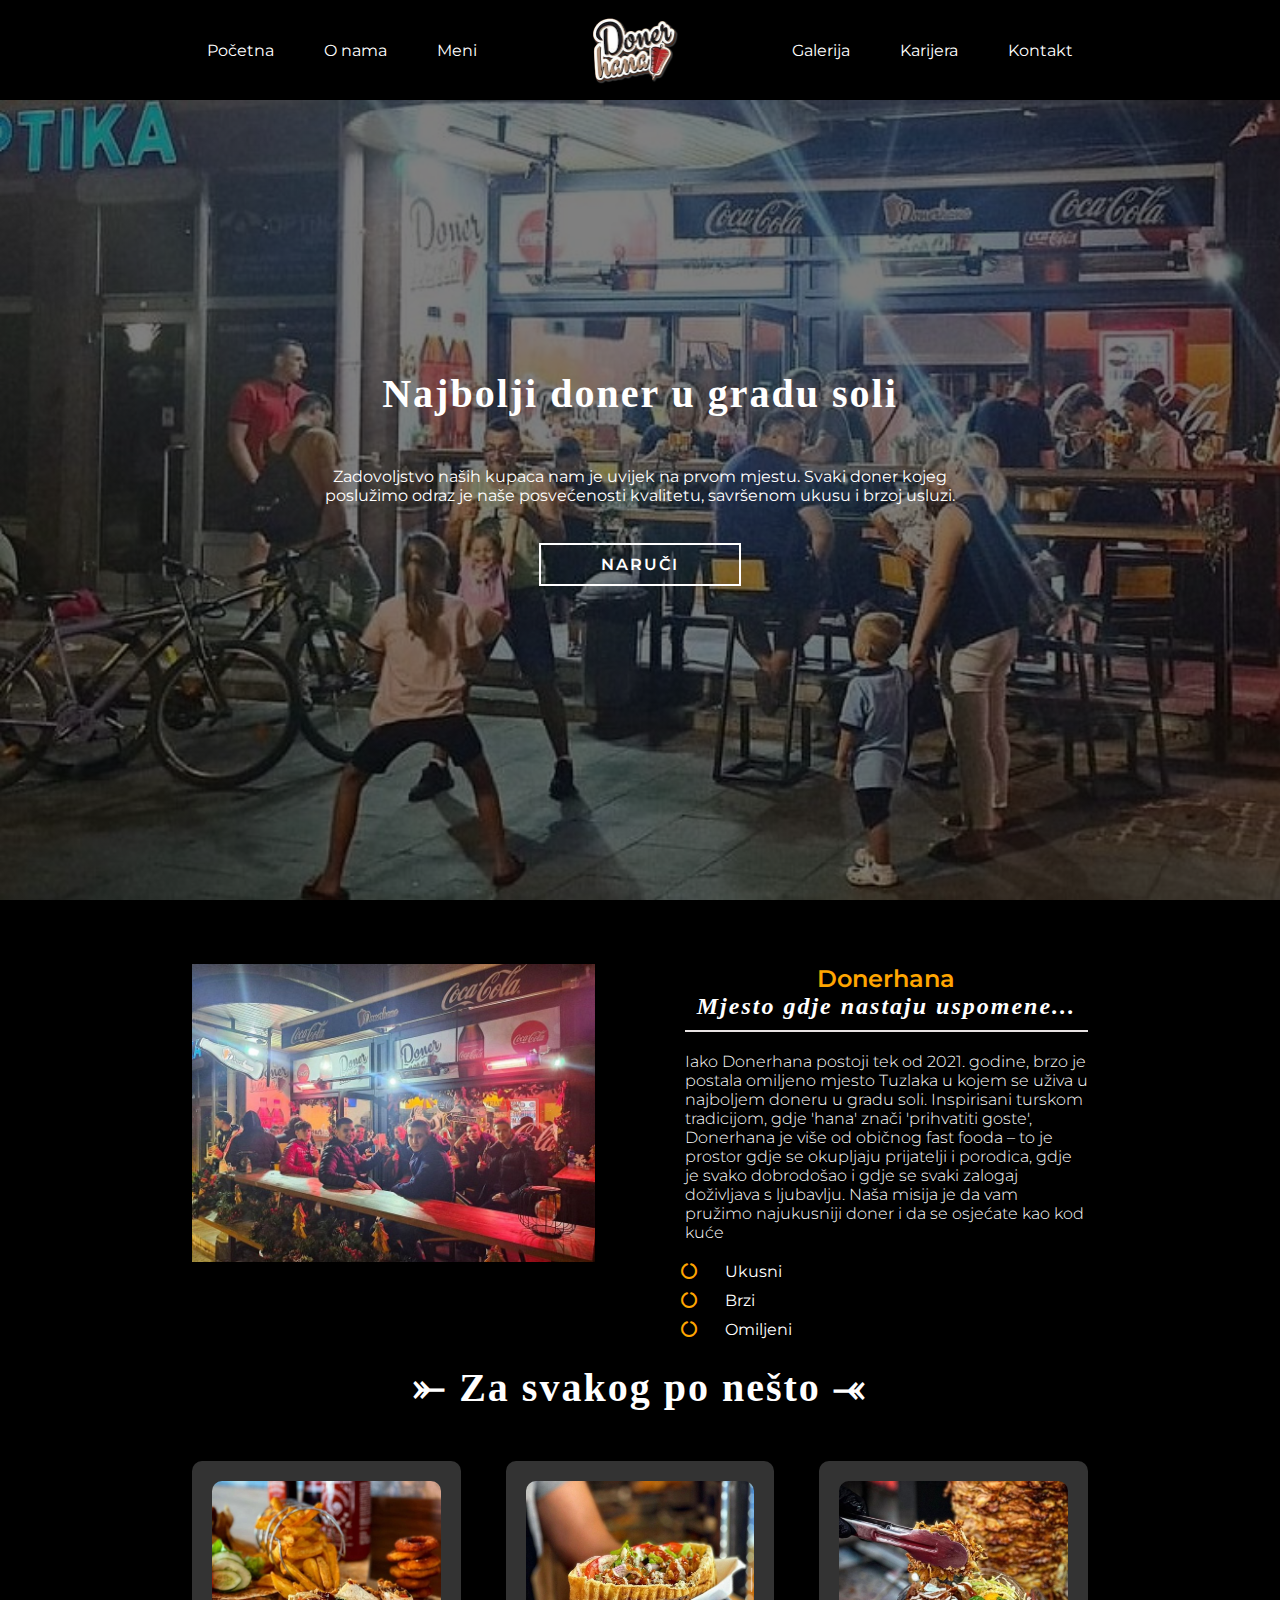
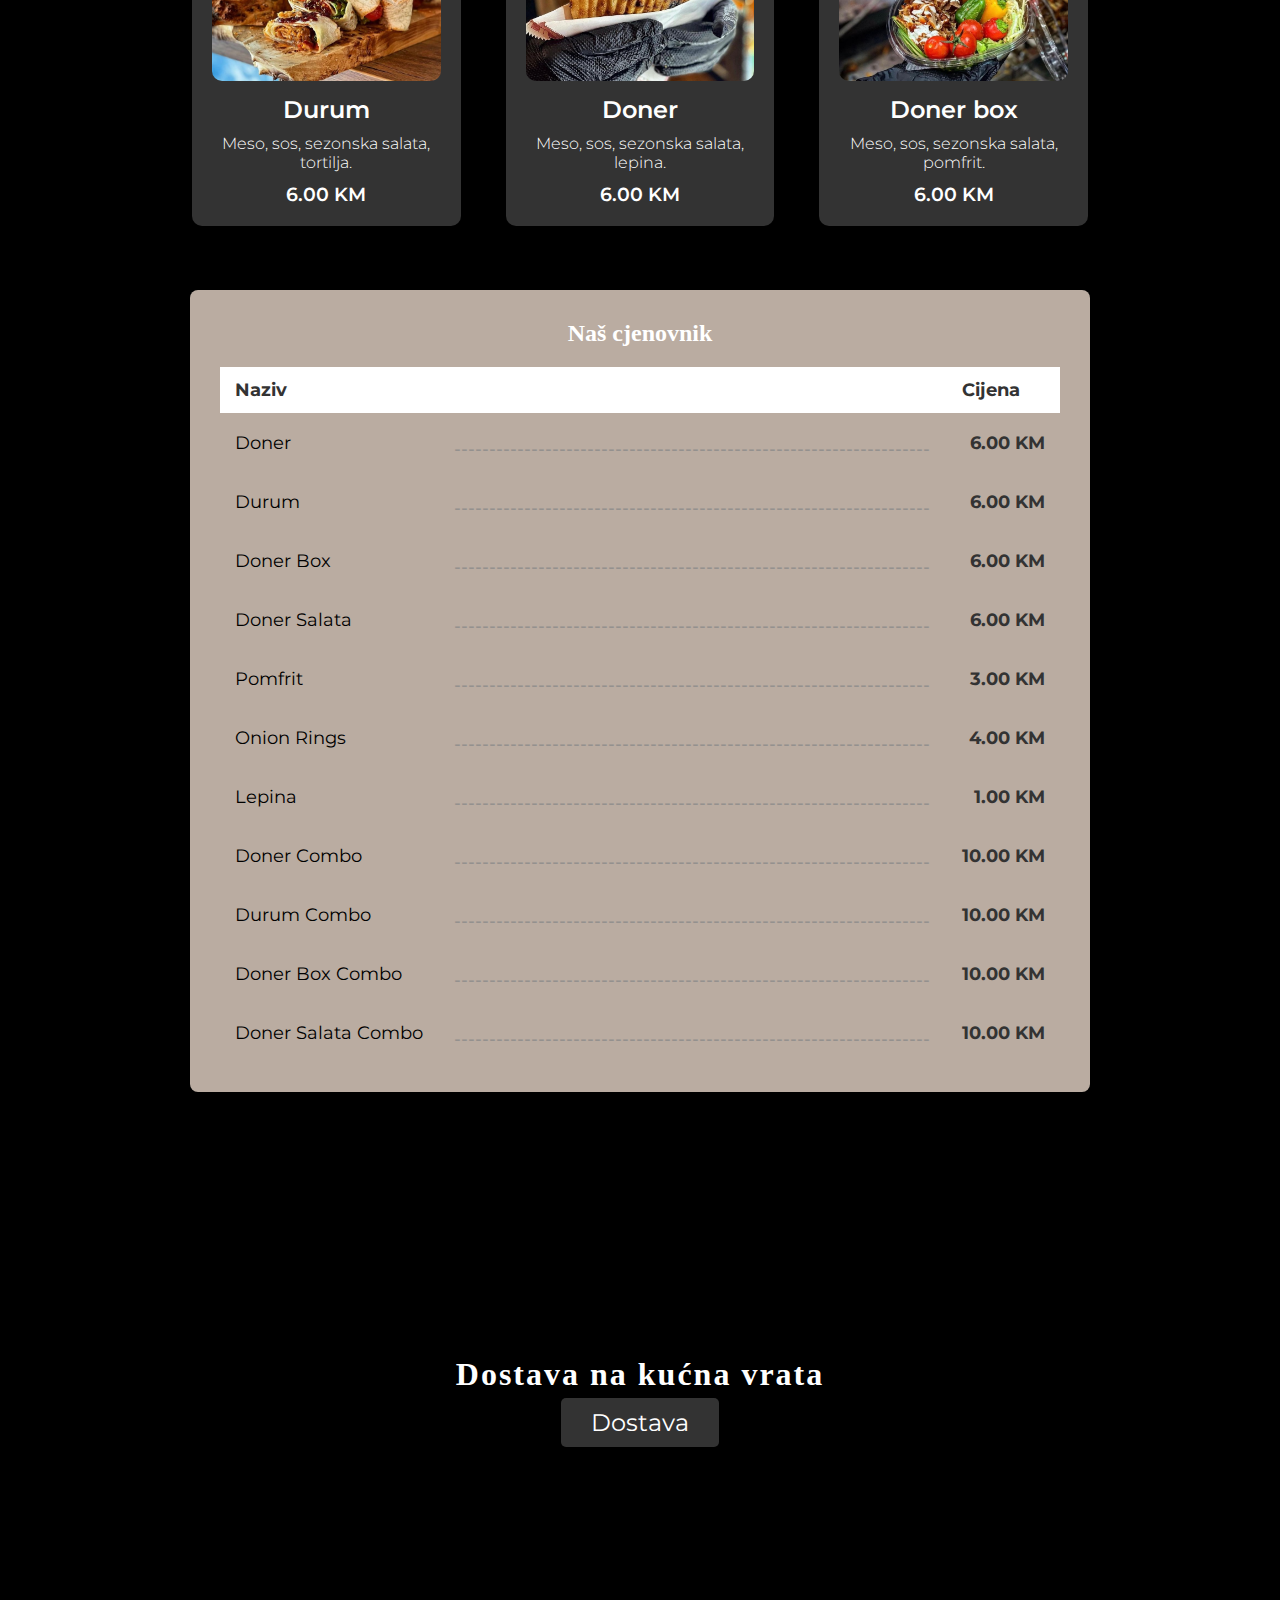
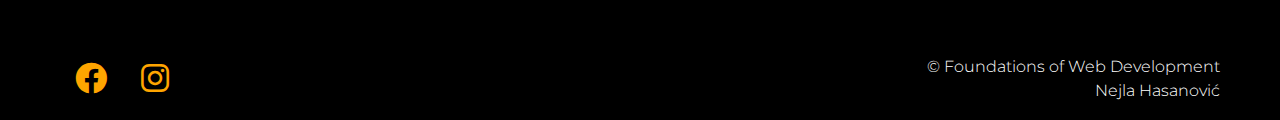
==== website-donerhana/index.html @ f9e96b12 "Add files via upload" ====
<!DOCTYPE html>
<html lang="bs">
<head>
    <meta charset="UTF-8">
    <meta name="viewport" content="width=device-width, initial-scale=1.0">
    <title>Donerhana</title>

    <link rel="stylesheet" href="css/all.css">
    <link rel="stylesheet" href="css/fontawesome.min.css">
    <link rel="stylesheet" href="https://cdnjs.cloudflare.com/ajax/libs/font-awesome/6.0.0-beta3/css/all.min.css">

    <link rel="stylesheet" href="css/style.css">
    
    <link rel="icon" href="img/logo.ico">
    <link rel="preconnect" href="https://fonts.googleapis.com">
    <link rel="preconnect" href="https://fonts.gstatic.com" crossorigin>
    <link href="https://fonts.googleapis.com/css2?family=Abril+Fatface&family=Open+Sans:ital,wght@0,300..800;1,300..800&display=swap"
 rel="stylesheet">
 <link rel="preconnect" href="https://fonts.googleapis.com">
<link rel="preconnect" href="https://fonts.gstatic.com" crossorigin>
<link href="https://fonts.googleapis.com/css2?family=Abril+Fatface&family=Montserrat:ital,wght@0,100..900;1,100..900&family=Open+Sans:ital,wght@0,300..800;1,300..800&display=swap" rel="stylesheet">

<style>
    .border-line {
        border-bottom: 2px solid #e8e3e3; 
        padding-bottom: 10px; 
    }
</style>

</head>
<body>
    <header>
      <div class="container">
        <nav>
            <ul class="left-links">
                <li><a href="#" class="active">Početna</a></li>
                <li><a href="o_nama.html" target="_blank">O nama</a></li>
                <li><a href="meni.html" target="_blank">Meni</a></li>
            </ul>

            <a href="#" class="logo">
                <img src="./img/logodva.png" alt="">
            </a>

            <ul class="right-links">
                <li><a href="galerija.html" target="_blank">Galerija</a></li>
                <li><a href="karijera.html" target="_blank">Karijera</a></li>
                <li><a href="kontakt.html" target="_blank">Kontakt</a></li>
            </ul>

            <div class="hamburger" id="hamburger">
                <span></span>
                <span></span>
                <span></span>
                
            </div>

    <div class="sidebar">
        <ul class="sidebar-links">
            <li><a href="#">Početna</a></li>
            <li><a href="o_nama.html" target="_blank">O nama</a></li>
            <li><a href="meni.html" target="_blank">Meni</a></li>
            <li><a href="galerija.html" target="_blank">Galerija</a></li>
            <li><a href="karijera.html" target="_blank">Karijera</a></li>
            <li><a href="kontakt.html" target="_blank">Kontakt</a></li>
        </ul>
    </div>

        </nav>
      </div>
    </header>
    
    <section id = "showcase" class="showcase">
        <div class="showcase-content">
            <h1>Najbolji doner u gradu soli</h1>
            <p><b>Zadovoljstvo naših kupaca nam je uvijek na prvom mjestu. Svaki doner kojeg poslužimo odraz je naše posvećenosti kvalitetu, savršenom ukusu i brzoj usluzi.</b></p>
            <a href="https://korpa.ba/partner/donerhana" class="btn" target="_blank">Naruči</a>
        </div>
    </section>
   
<section id="o_nama" class="o_nama m-t">
    <div class="container">
        <div class="o_nama-wrapper">
        <div class="o_nama-image">
            <img src="./img/onama.jpg" alt="">
        </div>
        <div class="o_nama-content">
            <h3>Donerhana</h3>
            <h2 class="border-line" >Mjesto gdje nastaju uspomene...</h2>
          
            <p>Iako Donerhana postoji tek od 2021. godine, brzo je postala omiljeno mjesto Tuzlaka u kojem se uživa u najboljem doneru u gradu soli. Inspirisani turskom tradicijom, gdje 'hana' znači 'prihvatiti goste', Donerhana je više od običnog fast fooda – to je prostor gdje se okupljaju prijatelji i porodica, gdje je svako dobrodošao i gdje se svaki zalogaj doživljava s ljubavlju. Naša misija je da vam pružimo najukusniji doner i da se osjećate kao kod kuće</p>

            <ul class="fa-ul">
                <li><span class="fa-li"><i class="fa-solid fa-circle-notch"></i></span>Ukusni</li>
                <li><span class="fa-li"><i class="fa-solid fa-circle-notch"></i></span>Brzi</li>
                <li><span class="fa-li"><i class="fa-solid fa-circle-notch"></i></span>Omiljeni</li>
            </ul>
           
        </div>
        </div>
    </div>

</section>

<section id="meni" class="meni">
    <div class="container">
        <h2>⤜ Za svakog po nešto ⤛</h2>
        <div class="menu-items">
            <div class="menu-item">
                <img src="./img/prva.jpg" alt="Doner">
                <h3>Durum</h3>
                <p>Meso, sos, sezonska salata, tortilja.</p>
                <span>6.00 KM</span>
            </div>
            <div class="menu-item">
                <img src="./img/devetneasta.jpg" alt="Durum">
                <h3>Doner</h3>
                <p>Meso, sos, sezonska salata, lepina.</p>
                <span>6.00 KM</span>
            </div>
            <div class="menu-item">
                <img src="./img/sesta.jpg" alt="Kebab">
                <h3>Doner box</h3>
                <p>Meso, sos, sezonska salata, pomfrit.</p>
                <span>6.00 KM</span>
            </div>
        </div>
    </div>
</section>

<section class="menu-container">
    <h1>Naš cjenovnik</h1>
    <table>
        <thead>
            <tr>
                <th>Naziv</th>
                <th class="separator"></th>
                <th>Cijena</th>
            </tr>
        </thead>
        <tbody>
            <tr>
                <td>Doner</td>
                <td class="separator">--------------------------------------------------------------------</td>
                <td>6.00 KM</td>
            </tr>
            <tr>
                <td>Durum</td>
                <td class="separator">--------------------------------------------------------------------</td>
                <td>6.00 KM</td>
            </tr>
            <tr>
                <td>Doner Box</td>
                <td class="separator">--------------------------------------------------------------------</td>
                <td>6.00 KM</td>
            </tr>
            <tr>
                <td>Doner Salata</td>
                <td class="separator">--------------------------------------------------------------------</td>
                <td>6.00 KM</td>
            </tr>
            <tr>
                <td>Pomfrit</td>
                <td class="separator">--------------------------------------------------------------------</td>
                <td>3.00 KM</td>
            </tr>
            <tr>
                <td>Onion Rings</td>
                <td class="separator">--------------------------------------------------------------------</td>
                <td>4.00 KM</td>
            </tr>
            <tr>
                <td>Lepina</td>
                <td class="separator">--------------------------------------------------------------------</td>
                <td>1.00 KM</td>
            </tr>
            <tr>
                <td>Doner Combo</td>
                <td class="separator">--------------------------------------------------------------------</td>
                <td>10.00 KM</td>
            </tr>
            <tr>
                <td>Durum Combo</td>
                <td class="separator">--------------------------------------------------------------------</td>
                <td>10.00 KM</td>
            </tr>
            <tr>
                <td>Doner Box Combo</td>
                <td class="separator">--------------------------------------------------------------------</td>
                <td>10.00 KM</td>
            </tr>
            <tr>
                <td>Doner Salata Combo</td>
                <td class="separator">--------------------------------------------------------------------</td>
                <td>10.00 KM</td>
            </tr>
        </tbody>
    </table>
</section>

<section id="dostava" class="dostava">
    <div class="container">
        <h2 class="dostava-title">Dostava na kućna vrata</h2>
        <a href="https://korpa.ba/partner/donerhana" class="btn dostava-btn" target="_blank">Dostava</a>
    </div>
</section>

<footer>
    <div class="footer-container">
        <div class="footer-content">
            <div class="footer-social">
                <a href="https://www.facebook.com/Donerhana/?locale=en" target="_blank"><i class="fa-brands fa-facebook"></i></a>
                <a href="https://www.instagram.com/donerhana/?hl=en" target="_blank"><i class="fa-brands fa-instagram"></i></a>
            </div>

            <div class="footer-info">
                <p>&copy; Foundations of Web Development</p>
                <p style="text-align: end;">Nejla Hasanović</p>
            </div>
        </div>
    </div>
</footer>

<script src="./js/hamburger.js"></script>


</body>
</html>
---- website-donerhana/css/style.css ----
* {
    margin: 0;
    padding: 0;
    box-sizing: border-box;
}

body {
    font-family: "Montserrat", sans-serif;
    background-color: black;
}

:root {
    --el-color: white;
}

h1, h2, h3, h4, a, p {
    color: var(--el-color);
}

a {
    text-decoration: none;
}

h1 {
    font-size: 2.5rem;
    font-weight: 900;
}

h2 {
    font-size: 2rem;
    font-weight: 600;
    letter-spacing: 2px;
}

h3 {
    font-weight: 600;
}

p {
    font-weight: 300;
}

i {
    color: orange;
}

li {
    color: #fff;
}

.m-t {
    margin-top: 150px;
}

.m-b {
    margin-bottom: 100px;
}

.container {
    width: 70%;
    margin: auto;
    text-align: center;
}

nav {
    height: 100px;
    display: flex;
    justify-content: space-between;
    background-color: black;
    position: relative;
}

nav img {
    height: 70px;
    margin-top: 16px;
}

nav .left-links,
nav .right-links {
    display: flex;
    align-items: center;
    gap: 20px;
    list-style: none;
}

nav .left-links {
    margin-right: auto;
}

nav .right-links {
    margin-left: auto;
}

nav ul li {
    display: inline-block;
    padding: 5px 15px;
    color: white;
}

nav ul li a {
    color: white;
    transition: 0.5s all;
}

nav ul li a:hover {
    color: orange;
}

.hamburger {
    display: none; 
    flex-direction: column;
    justify-content: space-between;
    align-items: center;
    width: 30px;
    height: 25px;
    cursor: pointer;
    position: absolute;
    top: 50%;
    right: 10px; 
    transform: translateY(-50%); 
}

.hamburger span {
    width: 100%;
    height: 4px;
    background-color: white;
    border-radius: 5px;
}

@media (max-width: 768px) {
    .hamburger {
        display: flex; 
    }

    nav .left-links,
    nav .right-links {
        display: none; 
    }

    .sidebar.active {
        display: block; 
    }
}

.sidebar {
    position: fixed;
    top: 0;
    left: -250px;
    width: 250px;
    height: 100%;
    background-color: black;
    transition: left 0.3s ease-in-out;
    z-index: 9999;
}

.sidebar.active {
    left: 0;
}

.sidebar-links {
    list-style: none;
    padding: 20px;
}

.sidebar-links li {
    padding: 15px;
    color: white;
}

.sidebar-links li a {
    color: white;
    text-decoration: none;
}

.sidebar-links li a:hover {
    color: orange;
}

   
.showcase {
    height: calc(100vh - 100px);
    background-image: linear-gradient(rgb(0, 0, 0, 0.5), rgb(0, 0, 0, 0.5)), url("../img/index.jpg");
    background-size: cover;
    background-repeat: no-repeat;
}

.showcase-content h1 {

    color: white;
    letter-spacing: 2px;
    font-family: cursive;
    

}

.showcase-content p {
    margin: 50px 0;
    color: #fff;
}

.showcase-content {
    width: 50%;
    margin: auto;
    text-align: center;
    transform: translateY(30vh);
}

.showcase-content .btn {
    color: white;
    border: 2px solid white;
    padding: 10px 60px;
    font-weight: 600;
    letter-spacing: 2px;
    text-transform: uppercase;
    transition: 0.5s all;
}

.showcase-content .btn:hover {
    background-color: red;
    border: 0;
}

.o_nama{

    margin-top: 5%;
}

.o_nama .o_nama-image {
    width: 45%;
    float: left;
}

.o_nama-wrapper img {
    max-width: 100%;
    height: auto;
}

.o_nama .o_nama-content {
    width: 45%;
    float: right;
    text-align: left;
    margin-top: 0px;
}

.o_nama h2 {

    font-family: cursive;
    font-style: italic;
    font-size: x-large;
    text-align: center;
}
.o_nama h3 {

    font-size: x-large;
    text-align: center;
    color: orange;
}

.o_nama p {
    margin-top: 20px;
}

.o_nama ul {
    margin-top: 20px;
    list-style: none;
}

.o_nama ul li {
    margin: 10px 0;
}

.o_nama .fa-li {
    margin-left: -20px;
}

.meni {
    padding-top: 400px; 
   
}

.menu-items {
    display: flex;
    justify-content: space-between;
    gap: 20px;
    flex-wrap: wrap; 
}


.menu-item {
    background-color: #333;
    color: white;
    width: 30%; 
    height: 70%;
    border-radius: 10px;
    padding: 20px;
    text-align: center;
    transition: transform 0.3s ease;
}

.menu-item:hover {
    transform: scale(1.05); 
}

.meni h2{
    padding-bottom: 50px;
    font-size: 2.5rem;
    font-family: cursive;
}
.menu-item img {
    width: 100%; 
    height: 200px;  
    object-fit: cover; 
    border-radius: 10px; 
}

.menu-item h3 {
    font-size: 1.5rem;
    margin-top: 10px;
}

.menu-item p {
    font-size: 1rem;
    margin-top: 10px;
}

.menu-item span {
    font-size: 1.2rem;
    font-weight: 600;
    margin-top: 10px;
    display: block;
}

@media screen and (max-width: 768px) {
    .menu-item {
        width: 100%; 
    }
}

.menu-container {
 
    background-color: rgba(231, 214, 200, 0.805);
    padding: 30px;
    margin: 5% auto;
    width: 80%;
    max-width: 900px;
    border-radius: 8px;
    box-shadow: 0 2px 10px rgba(0, 0, 0, 0.1);
}
.menu-container .separator{
    padding-top: 25px;
}
.menu-container h1{
    text-align: center;
    font-size: x-large;
    font-family: cursive;
}
table {
    width: 100%;
    border-collapse: collapse;
    margin-top: 20px;
}

th, td {
    padding: 12px 15px;
    text-align: left;
    font-size: 18px;
}

th {
    background-color: #ffffff;
    color: #333;
}

td.separator {
    color: #888;
}


td:last-child {
    text-align: right;
    font-weight: bold;
    color: #333;
}

.dostava {
    background-image: linear-gradient(rgb(0, 0, 0, 0.5), rgb(0, 0, 0, 0.5)), url("/img/dostava.jpg");
    background-size: cover;
    background-position: center;
    padding: 200px 0;
    color: white;
    text-align: center;
}

.dostava-title {
    font-family: cursive;
    font-size: 2rem;
    font-weight: bold;
    margin-bottom: 15px;
    
}

.dostava-btn {
    background-color: #333;
    color: white;
    font-size: 1.5rem;
    padding: 10px 30px;
    border-radius: 5px;
    text-decoration: none;
    transition: background-color 0.3s ease;
}

.dostava-btn:hover {
    background-color: #f39c12;
}

footer {
    background-color: black;
    color: white;
    padding: 15px 0;
    text-align: center;
}

.footer-container {
    max-width: 1200px;
    margin: 0 auto;
    padding: 0 20px;
}

.footer-content {
    display: flex;
    justify-content: space-between;
    align-items: center;
    flex-wrap: wrap;
}

.footer-social a {
    color: white;
    font-size: 2rem;
    margin: 0 15px;
    transition: color 0.3s ease;
}

.footer-social a:hover {
    color: #f39c12;
}

.footer-info p {
    font-size: 1rem;
    margin: 5px 0;
}

.footer-info a {
    color: #f39c12;
    text-decoration: none;
}

.footer-info a:hover {
    text-decoration: underline;
}


@media screen and (max-width: 768px) {
    .menu-item {
        width: 100%; 
    }
    .showcase-content {
        width: 80%;
        margin: auto;
        text-align: center;
        transform: translateY(30vh);
    }
    
    .o_nama .o_nama-image,
    .o_nama .o_nama-content {
        width: 100%;
        float: none;
        text-align: center;
    }
    
    .o_nama h2,
    .o_nama h3 {
        font-size: 1.5rem; 
    }
    
    .o_nama ul {
        margin-top: 20px;
        list-style: none;
    }

    .menu-container {
        width: 90%; 
        padding: 20px; 
        margin: 20px auto; 
    }

    .menu-container table {
        font-size: 0.8rem; 
    }

    .menu-container th, 
    .menu-container td {
        padding: 8px;
    }

    .menu-container h1 {
        font-size: 1.5rem; 
    }
    
    footer {
        padding: 15px 0;
    }
    
    .footer-container {
        padding: 0 20px;
    }
    
    .footer-content {
        display: block;
    }

}
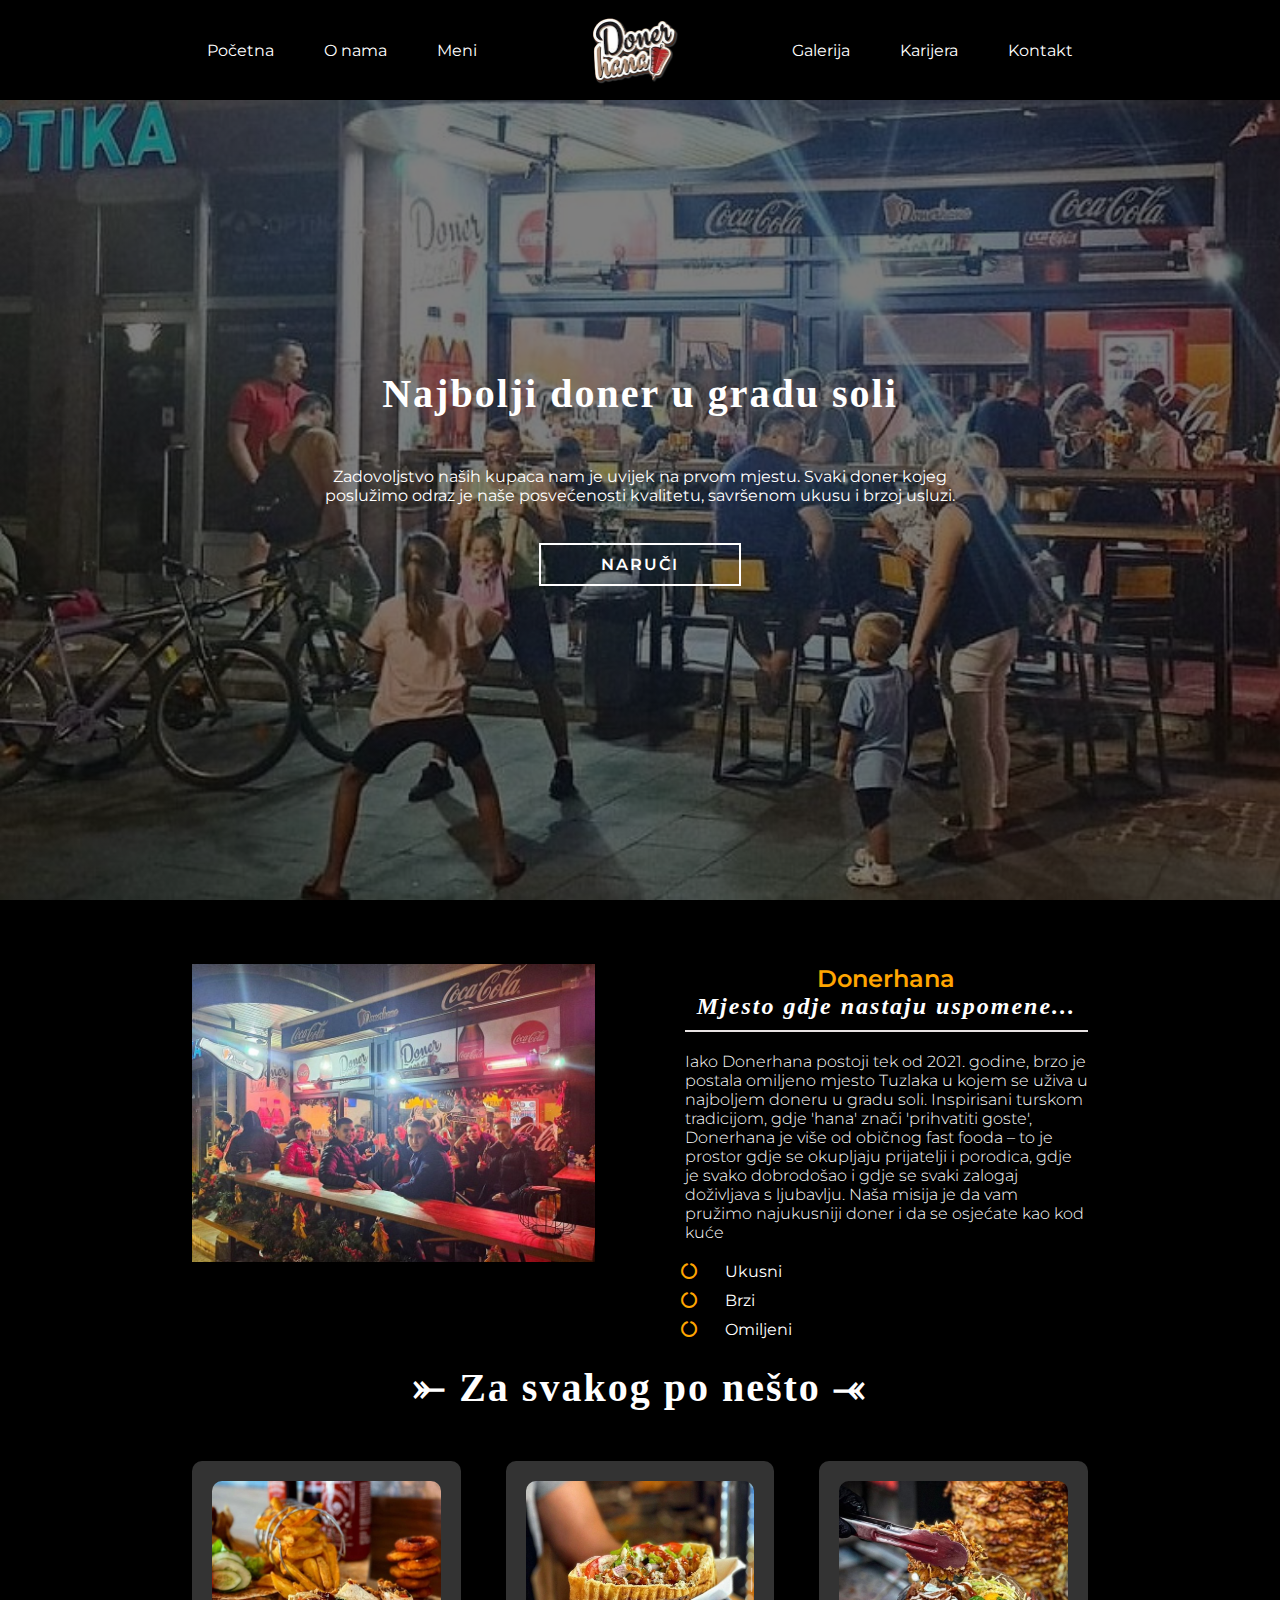
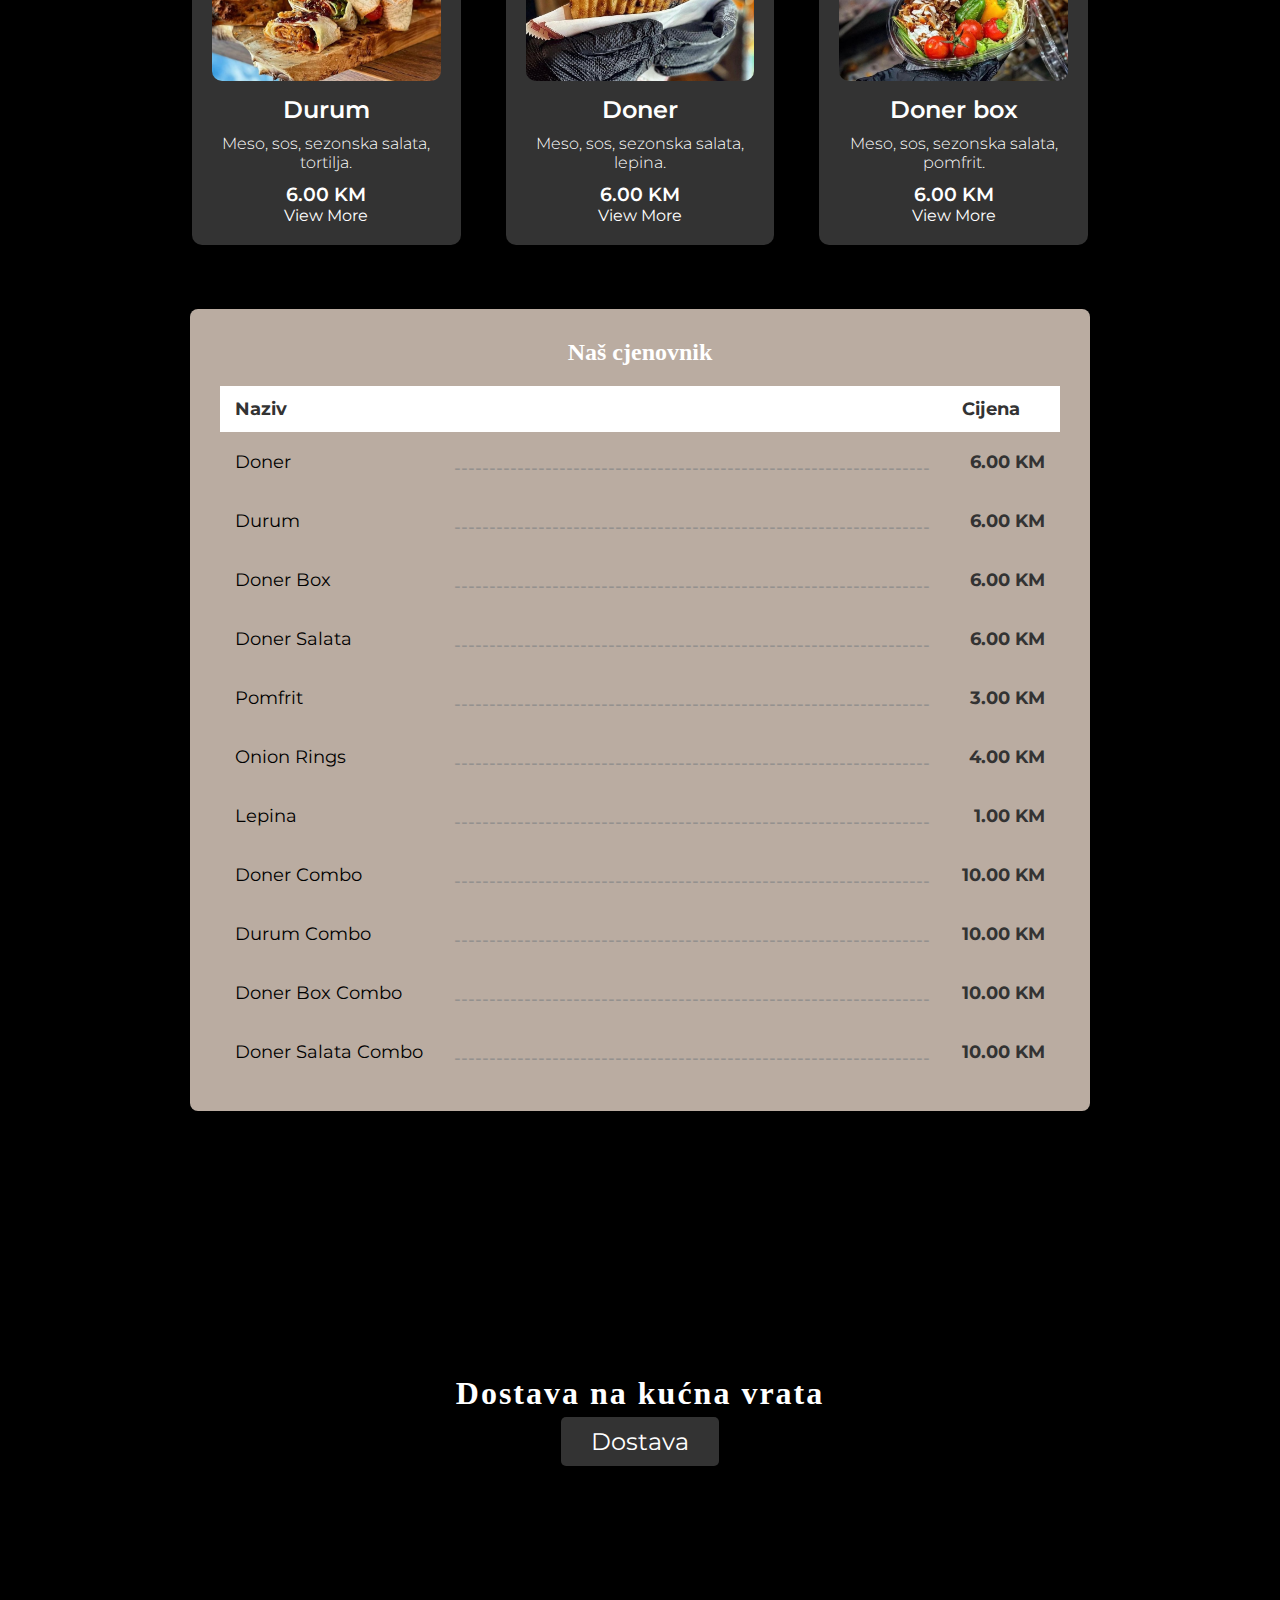
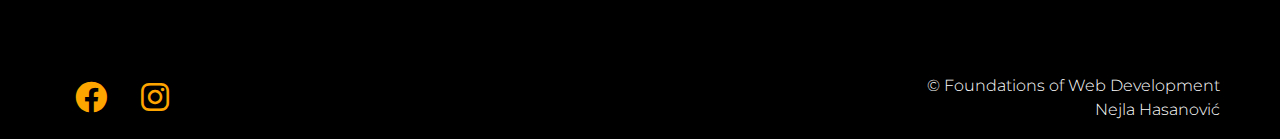
==== commit 07516032: "Add files via upload" ====
--- a/website-donerhana/index.html
+++ b/website-donerhana/index.html
@@ -29,46 +29,47 @@
 
 </head>
 <body>
+
     <header>
-      <div class="container">
-        <nav>
-            <ul class="left-links">
-                <li><a href="#" class="active">Početna</a></li>
-                <li><a href="o_nama.html" target="_blank">O nama</a></li>
-                <li><a href="meni.html" target="_blank">Meni</a></li>
-            </ul>
-
-            <a href="#" class="logo">
-                <img src="./img/logodva.png" alt="">
-            </a>
-
-            <ul class="right-links">
-                <li><a href="galerija.html" target="_blank">Galerija</a></li>
-                <li><a href="karijera.html" target="_blank">Karijera</a></li>
-                <li><a href="kontakt.html" target="_blank">Kontakt</a></li>
-            </ul>
-
-            <div class="hamburger" id="hamburger">
-                <span></span>
-                <span></span>
-                <span></span>
-                
-            </div>
-
-    <div class="sidebar">
-        <ul class="sidebar-links">
-            <li><a href="#">Početna</a></li>
-            <li><a href="o_nama.html" target="_blank">O nama</a></li>
-            <li><a href="meni.html" target="_blank">Meni</a></li>
-            <li><a href="galerija.html" target="_blank">Galerija</a></li>
-            <li><a href="karijera.html" target="_blank">Karijera</a></li>
-            <li><a href="kontakt.html" target="_blank">Kontakt</a></li>
-        </ul>
-    </div>
-
-        </nav>
-      </div>
-    </header>
+        <div class="container">
+          <nav>
+              <ul class="left-links">
+                  <li><a href="#" class="active">Početna</a></li>
+                  <li><a href="o_nama.html" target="_blank">O nama</a></li>
+                  <li><a href="meni.html" target="_blank">Meni</a></li>
+              </ul>
+      
+              <a href="#" class="logo">
+                  <img src="./img/logodva.png" alt="">
+              </a>
+      
+              <ul class="right-links">
+                  <li><a href="galerija.html" target="_blank">Galerija</a></li>
+                  <li><a href="karijera.html" target="_blank">Karijera</a></li>
+                  <li><a href="kontakt.html" target="_blank">Kontakt</a></li>
+              </ul>
+    
+      
+              <div class="hamburger" id="hamburger">
+                  <span></span>
+                  <span></span>
+                  <span></span>
+              </div>
+      
+              <div class="sidebar">
+                  <ul class="sidebar-links">
+                      <li><a href="#">Početna</a></li>
+                      <li><a href="o_nama.html" target="_blank">O nama</a></li>
+                      <li><a href="meni.html" target="_blank">Meni</a></li>
+                      <li><a href="galerija.html" target="_blank">Galerija</a></li>
+                      <li><a href="karijera.html" target="_blank">Karijera</a></li>
+                      <li><a href="kontakt.html" target="_blank">Kontakt</a></li>
+                  </ul>
+              </div>
+          </nav>
+        </div>
+      </header>
+      
     
     <section id = "showcase" class="showcase">
         <div class="showcase-content">
@@ -111,22 +112,28 @@
                 <h3>Durum</h3>
                 <p>Meso, sos, sezonska salata, tortilja.</p>
                 <span>6.00 KM</span>
+                
+                <a href="details.html?id=1" class="btn btn-primary">View More</a>
             </div>
             <div class="menu-item">
                 <img src="./img/devetneasta.jpg" alt="Durum">
                 <h3>Doner</h3>
                 <p>Meso, sos, sezonska salata, lepina.</p>
                 <span>6.00 KM</span>
+                
+                <a href="details.html?id=2" class="btn btn-primary">View More</a>
             </div>
             <div class="menu-item">
                 <img src="./img/sesta.jpg" alt="Kebab">
                 <h3>Doner box</h3>
                 <p>Meso, sos, sezonska salata, pomfrit.</p>
                 <span>6.00 KM</span>
-            </div>
-        </div>
-    </div>
-</section>
+                <a href="details.html?id=3" class="btn btn-primary">View More</a>
+            </div>
+        </div>
+    </div>
+</section>
+
 
 <section class="menu-container">
     <h1>Naš cjenovnik</h1>
@@ -222,6 +229,7 @@
 </footer>
 
 <script src="./js/hamburger.js"></script>
+<script src="/js/index.js"></script>
 
 
 </body>
--- a/website-donerhana/css/style.css
+++ b/website-donerhana/css/style.css
@@ -8,6 +8,8 @@
     font-family: "Montserrat", sans-serif;
     background-color: black;
 }
+
+
 
 :root {
     --el-color: white;
@@ -176,7 +178,6 @@
     color: orange;
 }
 
-   
 .showcase {
     height: calc(100vh - 100px);
     background-image: linear-gradient(rgb(0, 0, 0, 0.5), rgb(0, 0, 0, 0.5)), url("../img/index.jpg");
@@ -185,12 +186,9 @@
 }
 
 .showcase-content h1 {
-
     color: white;
     letter-spacing: 2px;
     font-family: cursive;
-    
-
 }
 
 .showcase-content p {
@@ -221,7 +219,6 @@
 }
 
 .o_nama{
-
     margin-top: 5%;
 }
 
@@ -243,14 +240,13 @@
 }
 
 .o_nama h2 {
-
     font-family: cursive;
     font-style: italic;
     font-size: x-large;
     text-align: center;
 }
+
 .o_nama h3 {
-
     font-size: x-large;
     text-align: center;
     color: orange;
@@ -275,7 +271,6 @@
 
 .meni {
     padding-top: 400px; 
-   
 }
 
 .menu-items {
@@ -285,7 +280,6 @@
     flex-wrap: wrap; 
 }
 
-
 .menu-item {
     background-color: #333;
     color: white;
@@ -306,6 +300,7 @@
     font-size: 2.5rem;
     font-family: cursive;
 }
+
 .menu-item img {
     width: 100%; 
     height: 200px;  
@@ -337,7 +332,6 @@
 }
 
 .menu-container {
- 
     background-color: rgba(231, 214, 200, 0.805);
     padding: 30px;
     margin: 5% auto;
@@ -346,14 +340,17 @@
     border-radius: 8px;
     box-shadow: 0 2px 10px rgba(0, 0, 0, 0.1);
 }
+
 .menu-container .separator{
     padding-top: 25px;
 }
+
 .menu-container h1{
     text-align: center;
     font-size: x-large;
     font-family: cursive;
 }
+
 table {
     width: 100%;
     border-collapse: collapse;
@@ -374,7 +371,6 @@
 td.separator {
     color: #888;
 }
-
 
 td:last-child {
     text-align: right;
@@ -396,7 +392,6 @@
     font-size: 2rem;
     font-weight: bold;
     margin-bottom: 15px;
-    
 }
 
 .dostava-btn {
@@ -458,30 +453,30 @@
     text-decoration: underline;
 }
 
-
 @media screen and (max-width: 768px) {
     .menu-item {
         width: 100%; 
     }
+
     .showcase-content {
         width: 80%;
         margin: auto;
         text-align: center;
         transform: translateY(30vh);
     }
-    
+
     .o_nama .o_nama-image,
     .o_nama .o_nama-content {
         width: 100%;
         float: none;
         text-align: center;
     }
-    
+
     .o_nama h2,
     .o_nama h3 {
         font-size: 1.5rem; 
     }
-    
+
     .o_nama ul {
         margin-top: 20px;
         list-style: none;
@@ -505,20 +500,16 @@
     .menu-container h1 {
         font-size: 1.5rem; 
     }
-    
+
     footer {
         padding: 15px 0;
     }
-    
+
     .footer-container {
         padding: 0 20px;
     }
-    
+
     .footer-content {
         display: block;
     }
-
-}
-
-
-
+}
